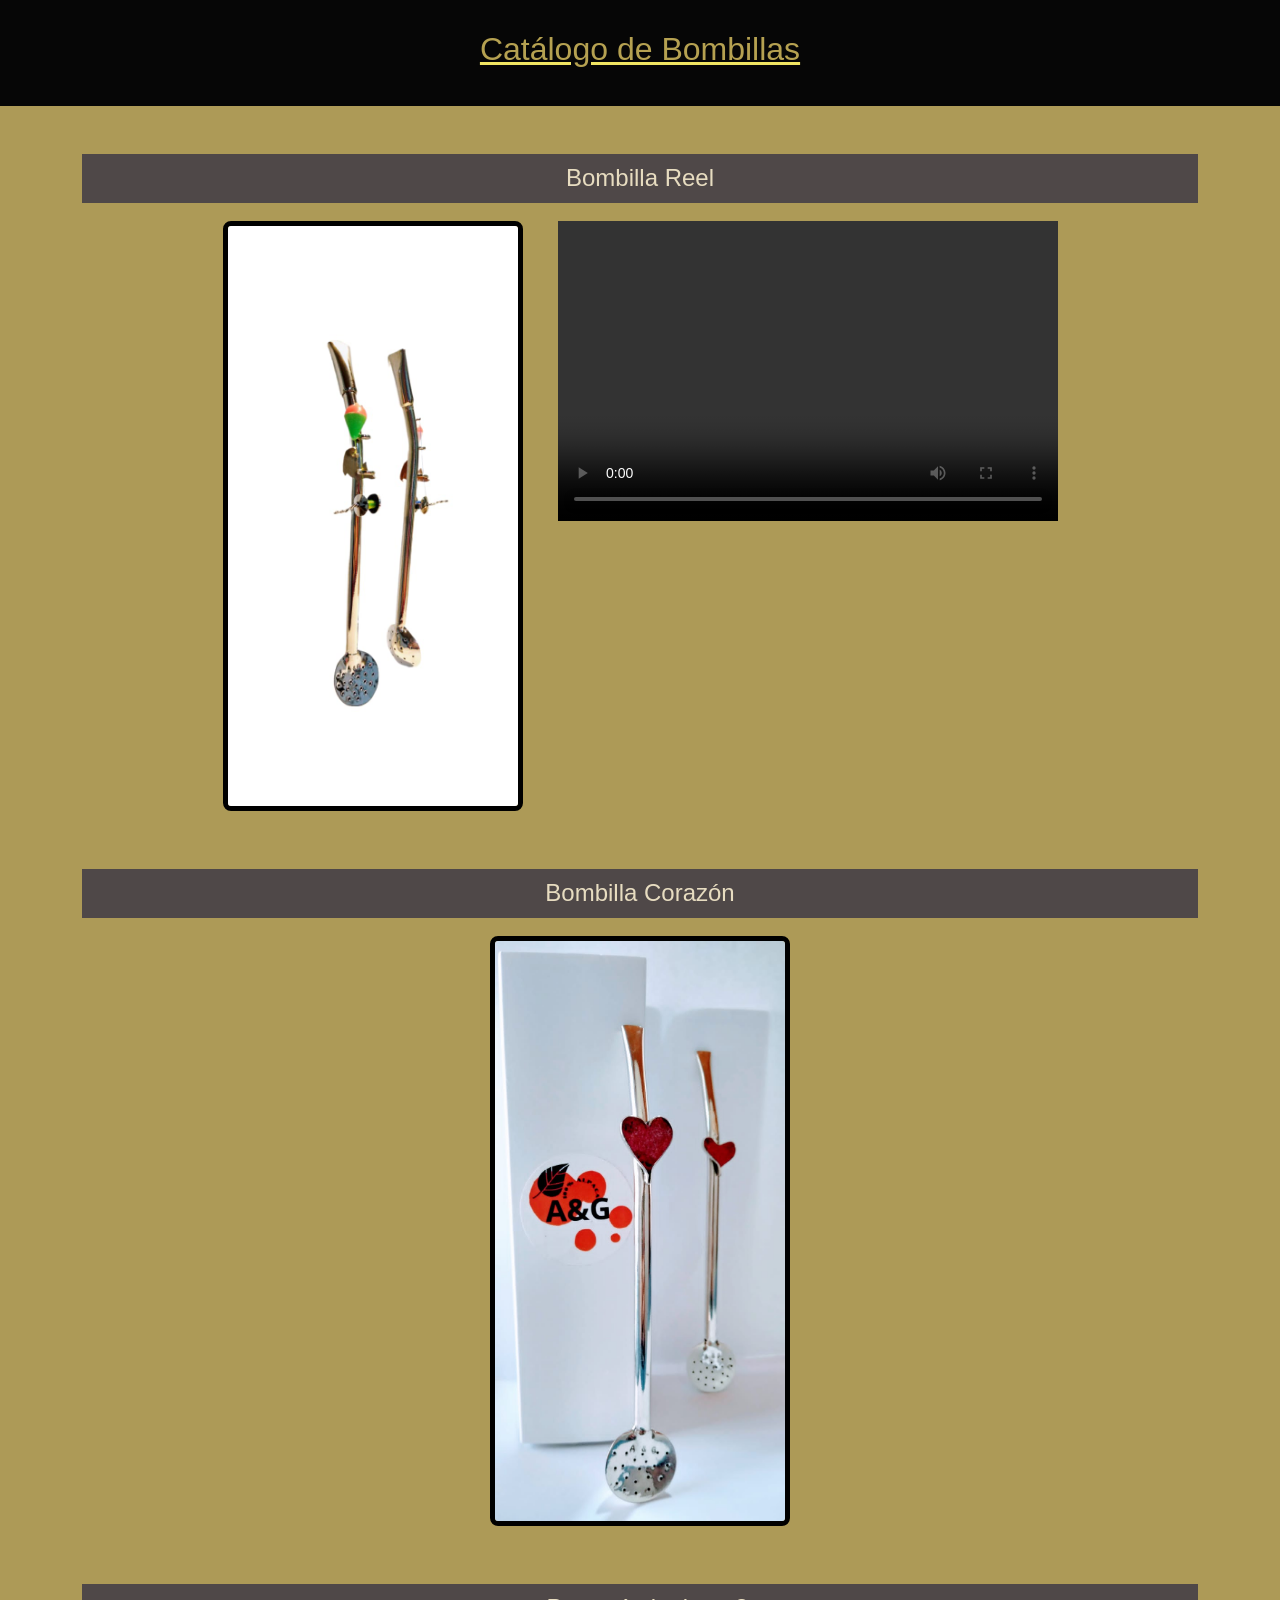
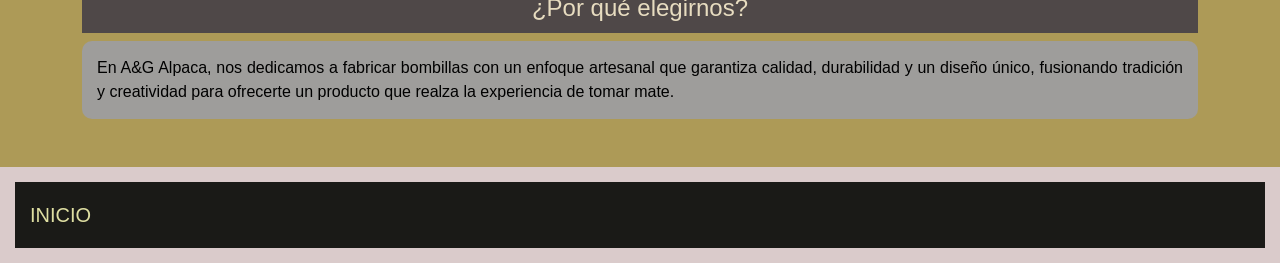
==== catalogo.html @ c358a4c0 "actualizar mi pagina de bombillas" ====
<!DOCTYPE html>
<html lang="es">
<head>
    <meta charset="UTF-8">
    <meta name="viewport" content="width=device-width, initial-scale=1.0">
    <title>Catalogo</title>
    <link href="https://cdn.jsdelivr.net/npm/bootstrap@5.3.3/dist/css/bootstrap.min.css" rel="stylesheet" integrity="sha384-QWTKZyjpPEjISv5WaRU9OFeRpok6YctnYmDr5pNlyT2bRjXh0JMhjY6hW+ALEwIH" crossorigin="anonymous">
    <link rel="stylesheet" href="style.css">
</head>

<body>
  
    <header>
        <h2>Catálogo de Bombillas</h2>
    </header>

  
    <main class="container">
        <section class="my-5">
            <h3>Bombilla Reel</h3>
            <div class="caja1">
                <img class="imagen" src="imagenes y video/bombillareel.jpeg" alt="Bombilla Reel">
                <video class="video" src="imagenes y video/videobombillareel.mp4" controls></video>
            </div>
        </section>

        <section class="my-5">
            <h3>Bombilla Corazón</h3>
            <div class="caja1">
                <img class="imagen" src="imagenes y video/bombillacorazon.jpg" alt="Bombilla Corazón">
            </div>
        </section>

        <article class="my-5">
            <h3>¿Por qué elegirnos?</h3>
            <p>En A&G Alpaca, nos dedicamos a fabricar bombillas con un enfoque artesanal que garantiza calidad, durabilidad y un diseño único, fusionando tradición y creatividad para ofrecerte un producto que realza la experiencia de tomar mate.</p>
        </article>
    </main>

    
    <footer>
        <nav class="navbar navbar-expand-lg navbar-dark">
            <a class="navbar-brand" href="paginaprincipal.html">INICIO</a>
        </nav>
    </footer>

    <script src="https://cdn.jsdelivr.net/npm/bootstrap@5.3.3/dist/js/bootstrap.bundle.min.js" integrity="sha384-YvpcrYf0tY3lHB60NNkmXc5s9fDVZLESaAA55NDzOxhy9GkcIdslK1eN7N6jIeHz" crossorigin="anonymous"></script>
</body>
</html>
---- style.css ----
* {
    margin: 0;
    padding: 0;
    box-sizing: border-box;
}

body {
    font-family: 'Arial', sans-serif;
    background-color: rgb(173, 154, 87);
    margin: 0;
    padding: 0;
}

header {
    background-color: rgb(6, 6, 6);
    color: rgb(116, 113, 83);
    text-align: center;
    padding: 30px;
}

h1, h2, h3 {
    font-family: 'Gill Sans', 'Gill Sans MT', Calibri, 'Trebuchet MS', sans-serif;
    color: rgb(181, 161, 81);
}

h1 {
    font-size: 3rem;
}

h2 {
    font-size: 2rem;
    text-decoration: underline;
    text-decoration-color: rgb(240, 228, 98);
}

h3 {
    font-size: 1.5rem;
    background-color: rgb(79, 72, 72);
    color: rgb(231, 220, 192);
    text-align: center;
    padding: 10px;
}

p {
    background-color: rgb(158, 157, 155);
    color: black;
    text-align: justify;
    padding: 15px;
    border-radius: 10px;
}

.imagen {
    width: 100%;
    max-width: 300px;
    border: 5px solid black;
    margin: 10px;
    border-radius: 8px;
}

.video {
    width: 100%;
    max-width: 500px;
    height: 300px;
    margin: 10px;
}

footer {
    background-color: #dacbcb;
    color: white;
    text-align: center;
    padding: 15px;
}

.navbar {
    background-color: #1a1a17;
}

.navbar a {
    color: rgb(223, 223, 162);
    text-decoration: none;
    padding: 10px 15px;
}

.navbar a:hover {
    background-color: #252421;
}

.container {
    width: 90%;
    margin: 0 auto;
}

.caja1 {
    display: flex;
    justify-content: center;
    flex-wrap: wrap;
    gap: 15px;
}

.grid-container {
    display: grid;
    grid-template-columns: repeat(auto-fit, minmax(250px, 1fr));
    gap: 20px;
}
@media (max-width: 768px) {
    header h2 {
        font-size: 1.5rem;
    }
    p {
        font-size: 0.9rem;
    }

    form {
        padding: 15px;
    }

    .form-label, .form-control {
        font-size: 0.9rem;
    }

    button {
        padding: 8px 15px;
    }

    .btn {
        padding: 7px 14px;
    }
}

@media (max-width: 480px) {
    header h2 {
        font-size: 1.2rem;
    }
    p {
        font-size: 0.8rem;
    }

    button {
        padding: 6px 12px;
    }

    .btn {
        padding: 6px 12px;
    }

    .form-control {
        padding: 8px;
    }
}
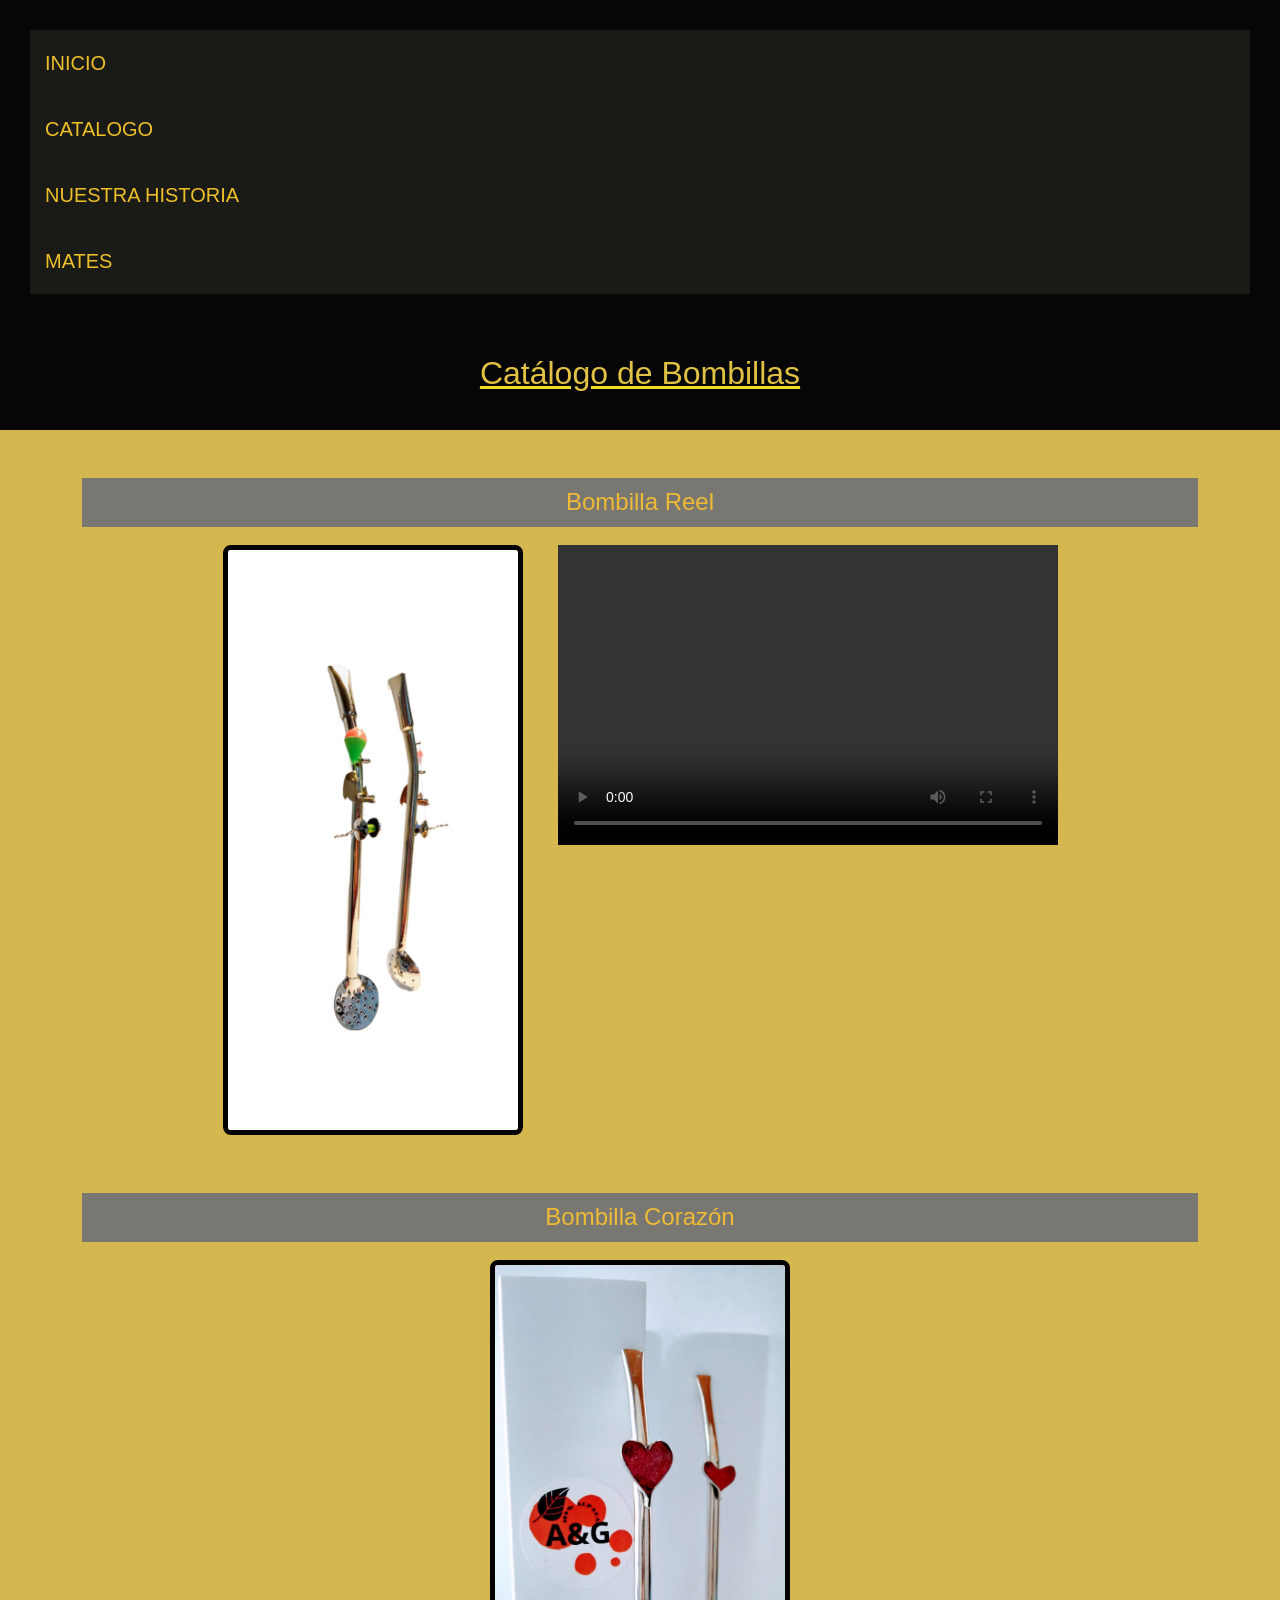
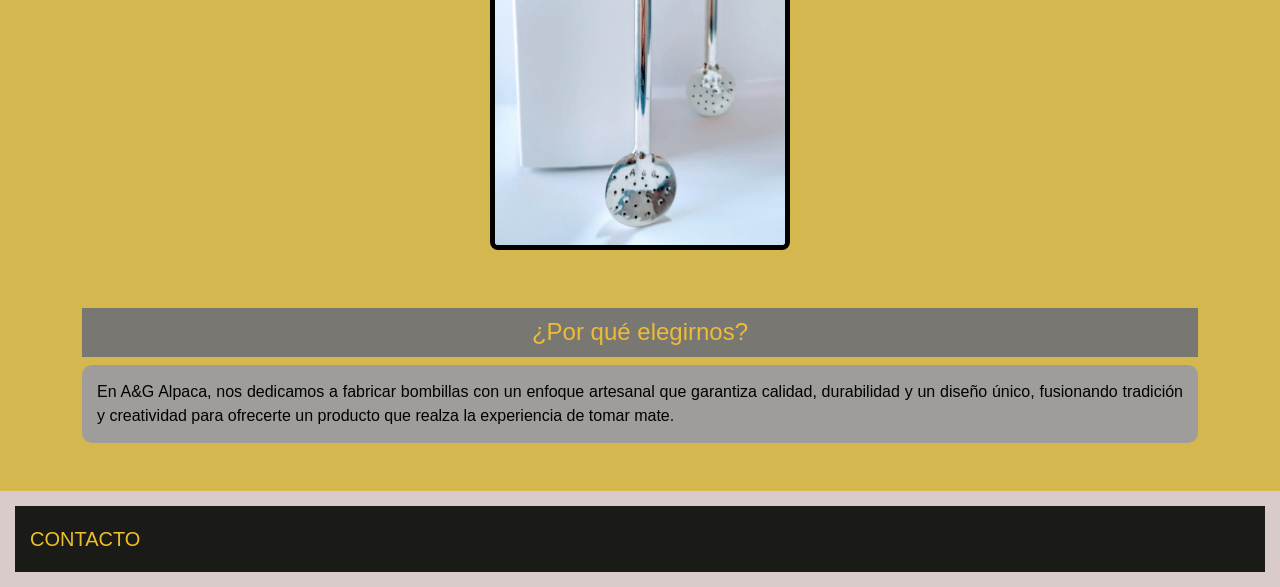
==== commit fa4806bc: "modificando estilos" ====
--- a/catalogo.html
+++ b/catalogo.html
@@ -9,6 +9,23 @@
 </head>
 
 <body>
+    <header>
+        <nav class="navbar navbar-expand-lg navbar-dark">
+            <a class="navbar-brand" href="index.html">INICIO</a>
+        </nav>
+        <nav class="navbar navbar-expand-lg navbar-dark">
+          <a class="navbar-brand" href="catalogo.html">CATALOGO</a>
+      </nav>
+
+      <nav class="navbar navbar-expand-lg navbar-dark">
+        <a class="navbar-brand" href="historia.html">NUESTRA HISTORIA</a>
+      </nav>
+
+      <nav class="navbar navbar-expand-lg navbar-dark">
+        <a class="navbar-brand" href="mates.html">MATES</a>
+        </nav>
+    </nav>
+    </header>
   
     <header>
         <h2>Catálogo de Bombillas</h2>
@@ -40,8 +57,9 @@
     
     <footer>
         <nav class="navbar navbar-expand-lg navbar-dark">
-            <a class="navbar-brand" href="paginaprincipal.html">INICIO</a>
+            <a class="navbar-brand" href="contacto.html">CONTACTO</a>
         </nav>
+       
     </footer>
 
     <script src="https://cdn.jsdelivr.net/npm/bootstrap@5.3.3/dist/js/bootstrap.bundle.min.js" integrity="sha384-YvpcrYf0tY3lHB60NNkmXc5s9fDVZLESaAA55NDzOxhy9GkcIdslK1eN7N6jIeHz" crossorigin="anonymous"></script>
--- a/style.css
+++ b/style.css
@@ -1,150 +1,148 @@
-
 * {
-    margin: 0;
-    padding: 0;
-    box-sizing: border-box;
+  margin: 0;
+  padding: 0;
+  box-sizing: border-box;
 }
 
 body {
-    font-family: 'Arial', sans-serif;
-    background-color: rgb(173, 154, 87);
-    margin: 0;
-    padding: 0;
+  font-family: "Arial", sans-serif;
+  background-color: rgb(212, 183, 79);
 }
 
-header {
-    background-color: rgb(6, 6, 6);
-    color: rgb(116, 113, 83);
-    text-align: center;
-    padding: 30px;
+header  {
+  background-color: rgb(6, 6, 6);
+  color: rgb(238, 214, 32);
+  text-align: center;
+  padding: 30px;
+}
+header h2 {
+  font-size: 2rem;
+  text-decoration: underline;
+  text-decoration-color: rgb(238, 221, 37);
 }
 
 h1, h2, h3 {
-    font-family: 'Gill Sans', 'Gill Sans MT', Calibri, 'Trebuchet MS', sans-serif;
-    color: rgb(181, 161, 81);
+  font-family: "Gill Sans", "Gill Sans MT", Calibri, "Trebuchet MS", sans-serif;
+  color: rgb(224, 193, 68);
+  animation: fadeIn 1s ease-in-out;
 }
 
 h1 {
-    font-size: 3rem;
-}
-
-h2 {
-    font-size: 2rem;
-    text-decoration: underline;
-    text-decoration-color: rgb(240, 228, 98);
+  font-size: 3rem;
 }
 
 h3 {
-    font-size: 1.5rem;
-    background-color: rgb(79, 72, 72);
-    color: rgb(231, 220, 192);
-    text-align: center;
-    padding: 10px;
+  font-size: 1.5rem;
+  background-color: rgb(120, 119, 113);
+  color: rgb(239, 187, 55);
+  text-align: center;
+  padding: 10px;
 }
 
 p {
-    background-color: rgb(158, 157, 155);
-    color: black;
-    text-align: justify;
-    padding: 15px;
-    border-radius: 10px;
+  background-color: rgb(158, 157, 155);
+  color: black;
+  text-align: justify;
+  padding: 15px;
+  border-radius: 10px;
 }
 
 .imagen {
-    width: 100%;
-    max-width: 300px;
-    border: 5px solid black;
-    margin: 10px;
-    border-radius: 8px;
+  width: 100%;
+  max-width: 300px;
+  border: 5px solid black;
+  margin: 10px;
+  border-radius: 8px;
+  animation: zoomIn 1s ease-in-out;
+}
+.imagen:hover {
+  transform: scale(1.1);
+  transition: transform 0.3s ease-in-out;
 }
 
 .video {
-    width: 100%;
-    max-width: 500px;
-    height: 300px;
-    margin: 10px;
+  width: 100%;
+  max-width: 500px;
+  height: 300px;
+  margin: 10px;
 }
 
 footer {
-    background-color: #dacbcb;
-    color: white;
-    text-align: center;
-    padding: 15px;
+  background-color: #dacbcb;
+  color: rgb(27, 25, 25);
+  text-align: center;
+  padding: 15px;
 }
 
 .navbar {
-    background-color: #1a1a17;
+  background-color: #1a1a17;
 }
-
 .navbar a {
-    color: rgb(223, 223, 162);
-    text-decoration: none;
-    padding: 10px 15px;
+  color: rgb(237, 191, 40);
+  text-decoration: none;
+  padding: 10px 15px;
 }
-
 .navbar a:hover {
-    background-color: #252421;
+  background-color: #ebc030;
 }
 
 .container {
-    width: 90%;
-    margin: 0 auto;
+  width: 90%;
+  margin: 0 auto;
 }
 
 .caja1 {
-    display: flex;
-    justify-content: center;
-    flex-wrap: wrap;
-    gap: 15px;
+  display: flex;
+  justify-content: center;
+  flex-wrap: wrap;
+  gap: 15px;
 }
 
 .grid-container {
-    display: grid;
-    grid-template-columns: repeat(auto-fit, minmax(250px, 1fr));
-    gap: 20px;
+  display: grid;
+  grid-template-columns: repeat(auto-fit, minmax(250px, 1fr));
+  gap: 20px;
+}
+
+@keyframes fadeIn {
+  0% {
+    opacity: 0;
+    transform: translateY(-20px);
+  }
+  50% {
+    opacity: 0.5;
+  }
+  100% {
+    opacity: 1;
+    transform: translateY(0);
+  }
+}
+@keyframes zoomIn {
+  from {
+    opacity: 0;
+    transform: scale(0.8);
+  }
+  to {
+    opacity: 1;
+    transform: scale(1);
+  }
 }
 @media (max-width: 768px) {
-    header h2 {
-        font-size: 1.5rem;
-    }
-    p {
-        font-size: 0.9rem;
-    }
-
-    form {
-        padding: 15px;
-    }
-
-    .form-label, .form-control {
-        font-size: 0.9rem;
-    }
-
-    button {
-        padding: 8px 15px;
-    }
-
-    .btn {
-        padding: 7px 14px;
-    }
+  header h2 {
+    font-size: 1.5rem;
+  }
+  p {
+    font-size: 0.9rem;
+  }
+  form {
+    padding: 15px;
+  }
+  .form-label, .form-control {
+    font-size: 0.9rem;
+  }
+  button, .btn {
+    padding: 8px 15px;
+  }
 }
 
-@media (max-width: 480px) {
-    header h2 {
-        font-size: 1.2rem;
-    }
-    p {
-        font-size: 0.8rem;
-    }
 
-    button {
-        padding: 6px 12px;
-    }
-
-    .btn {
-        padding: 6px 12px;
-    }
-
-    .form-control {
-        padding: 8px;
-    }
-}
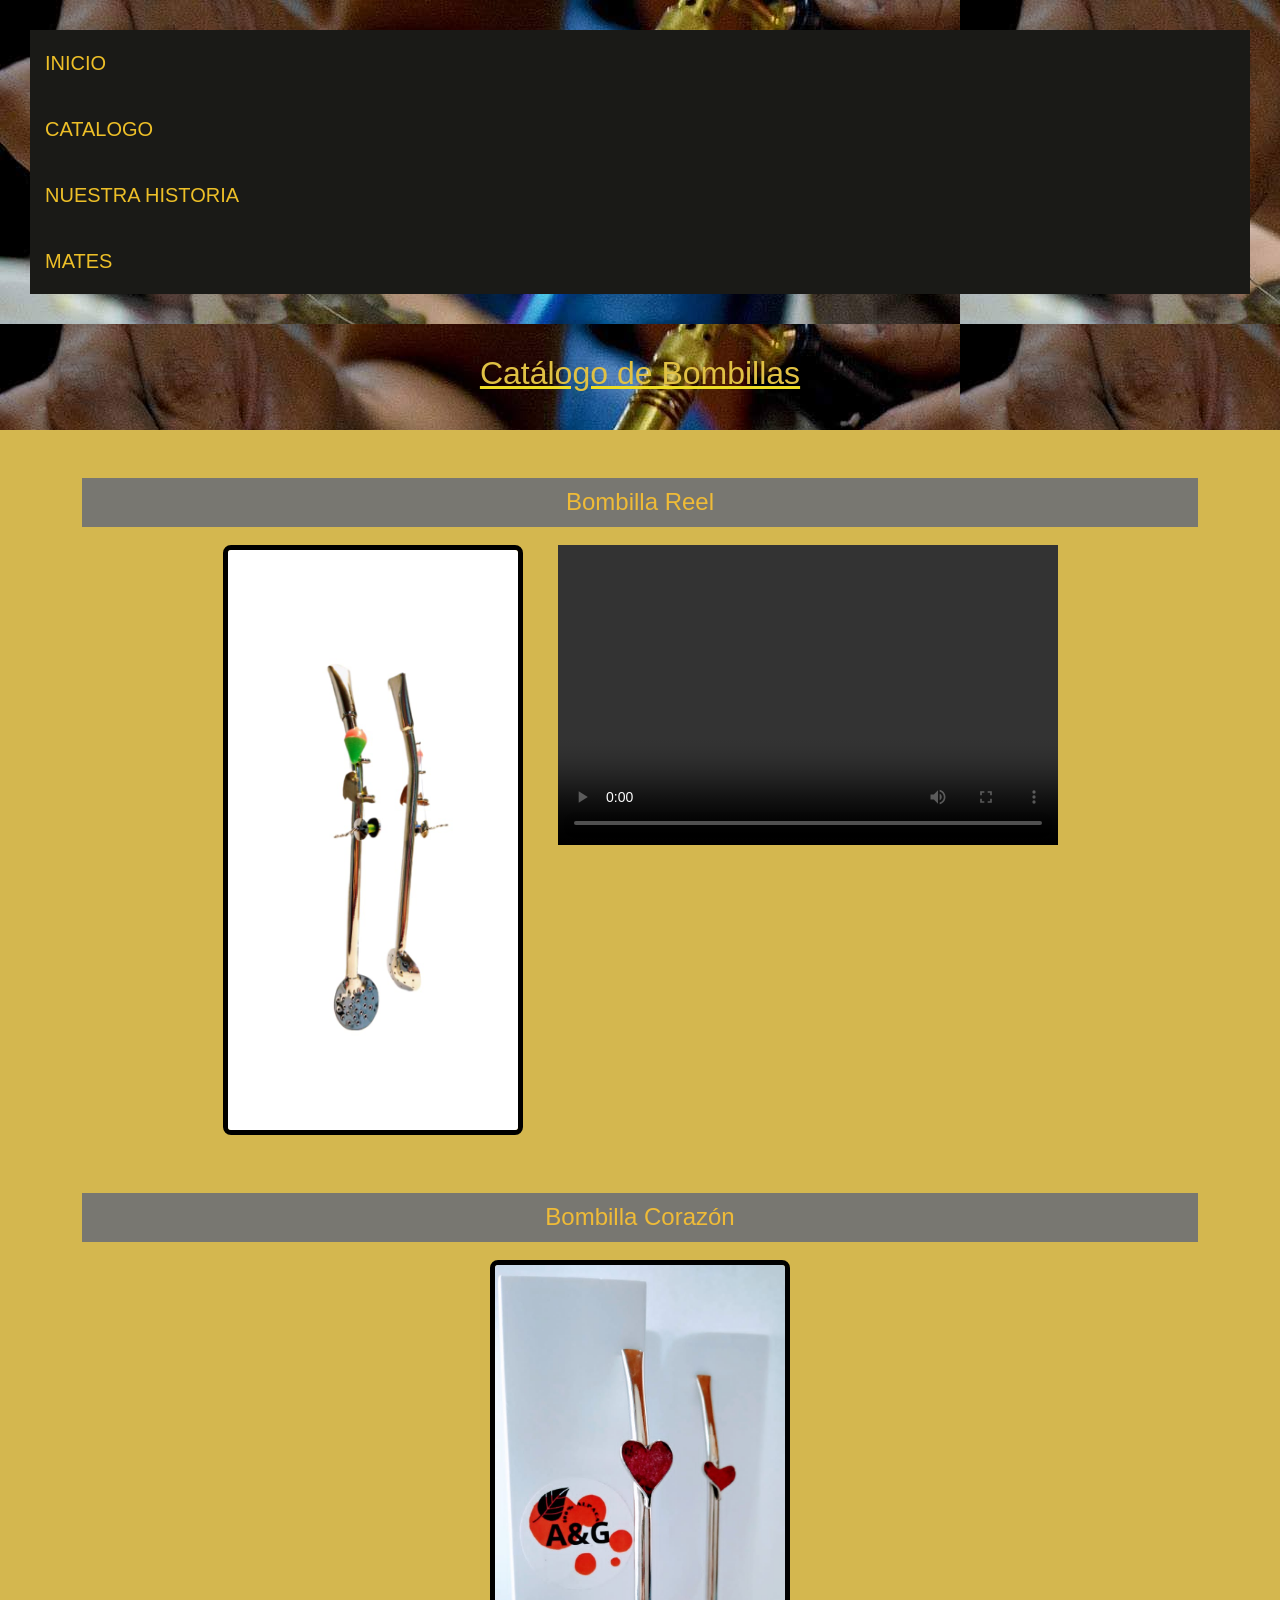
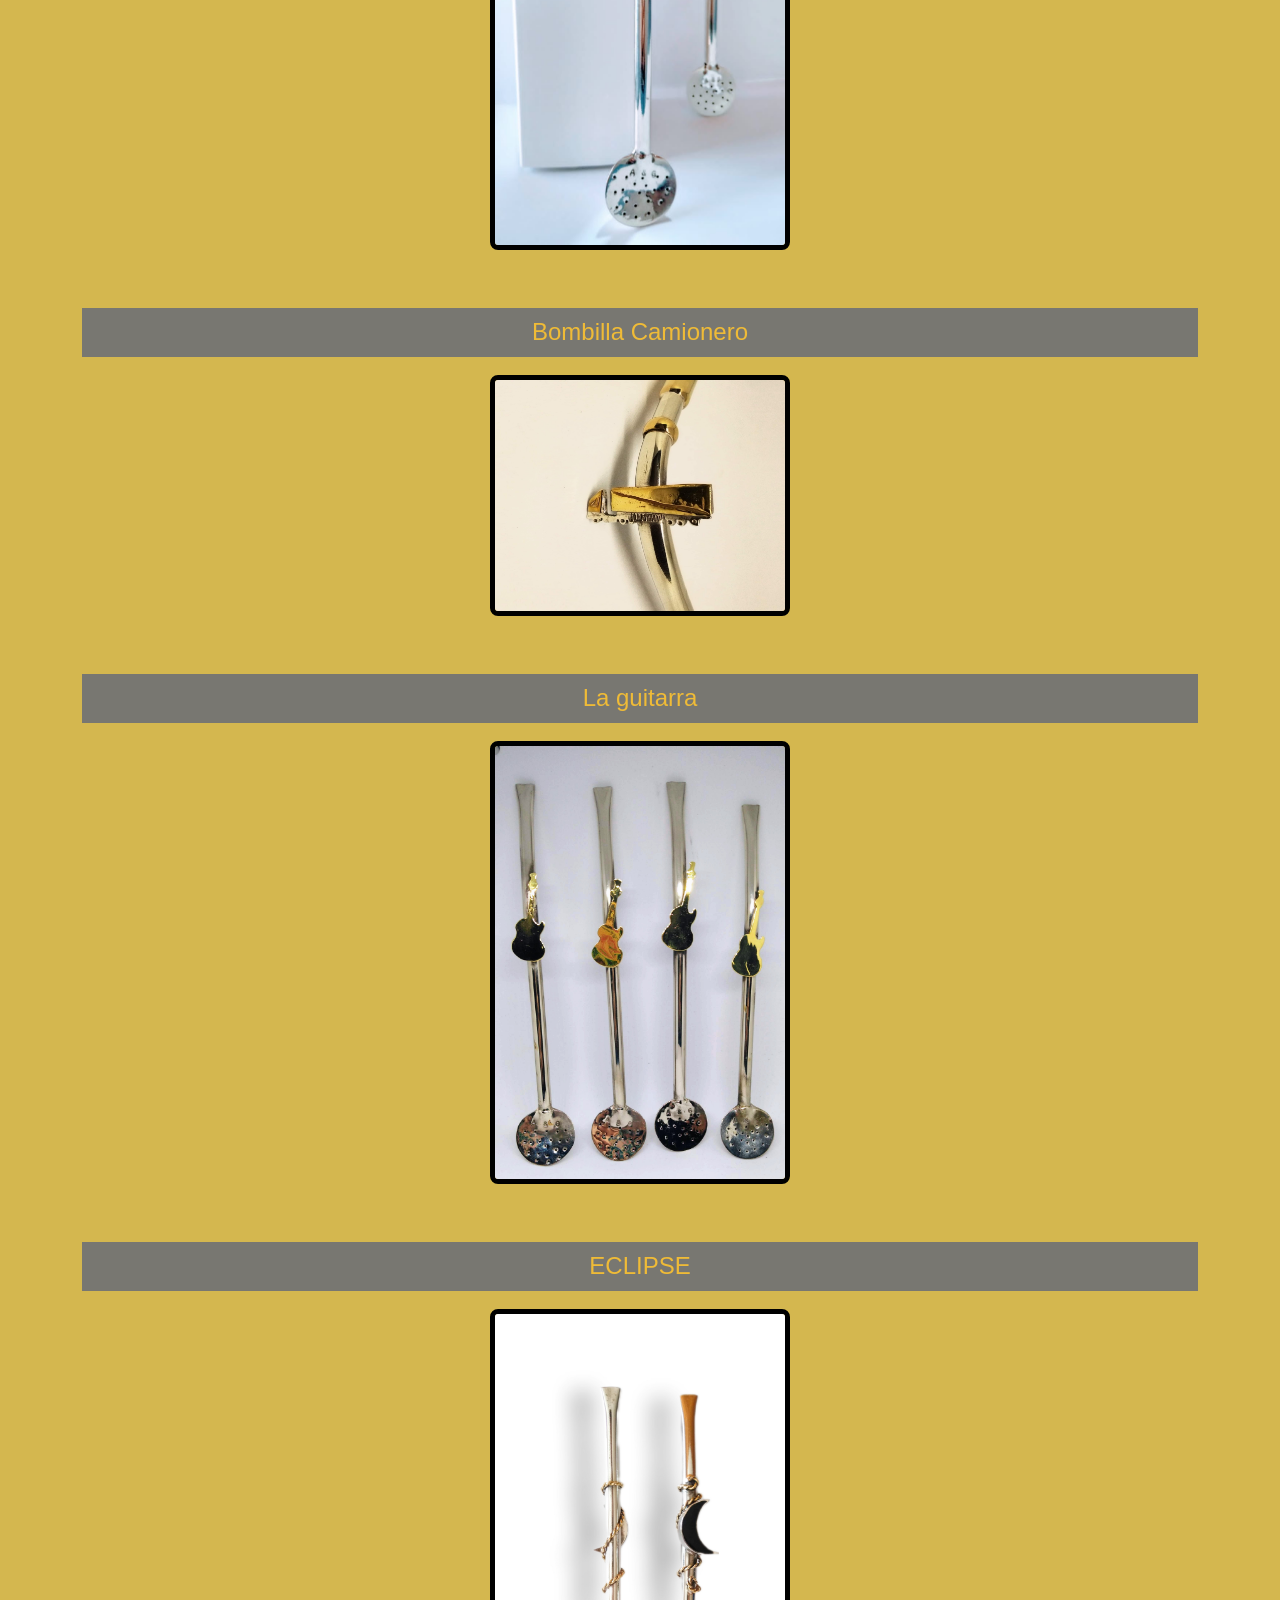
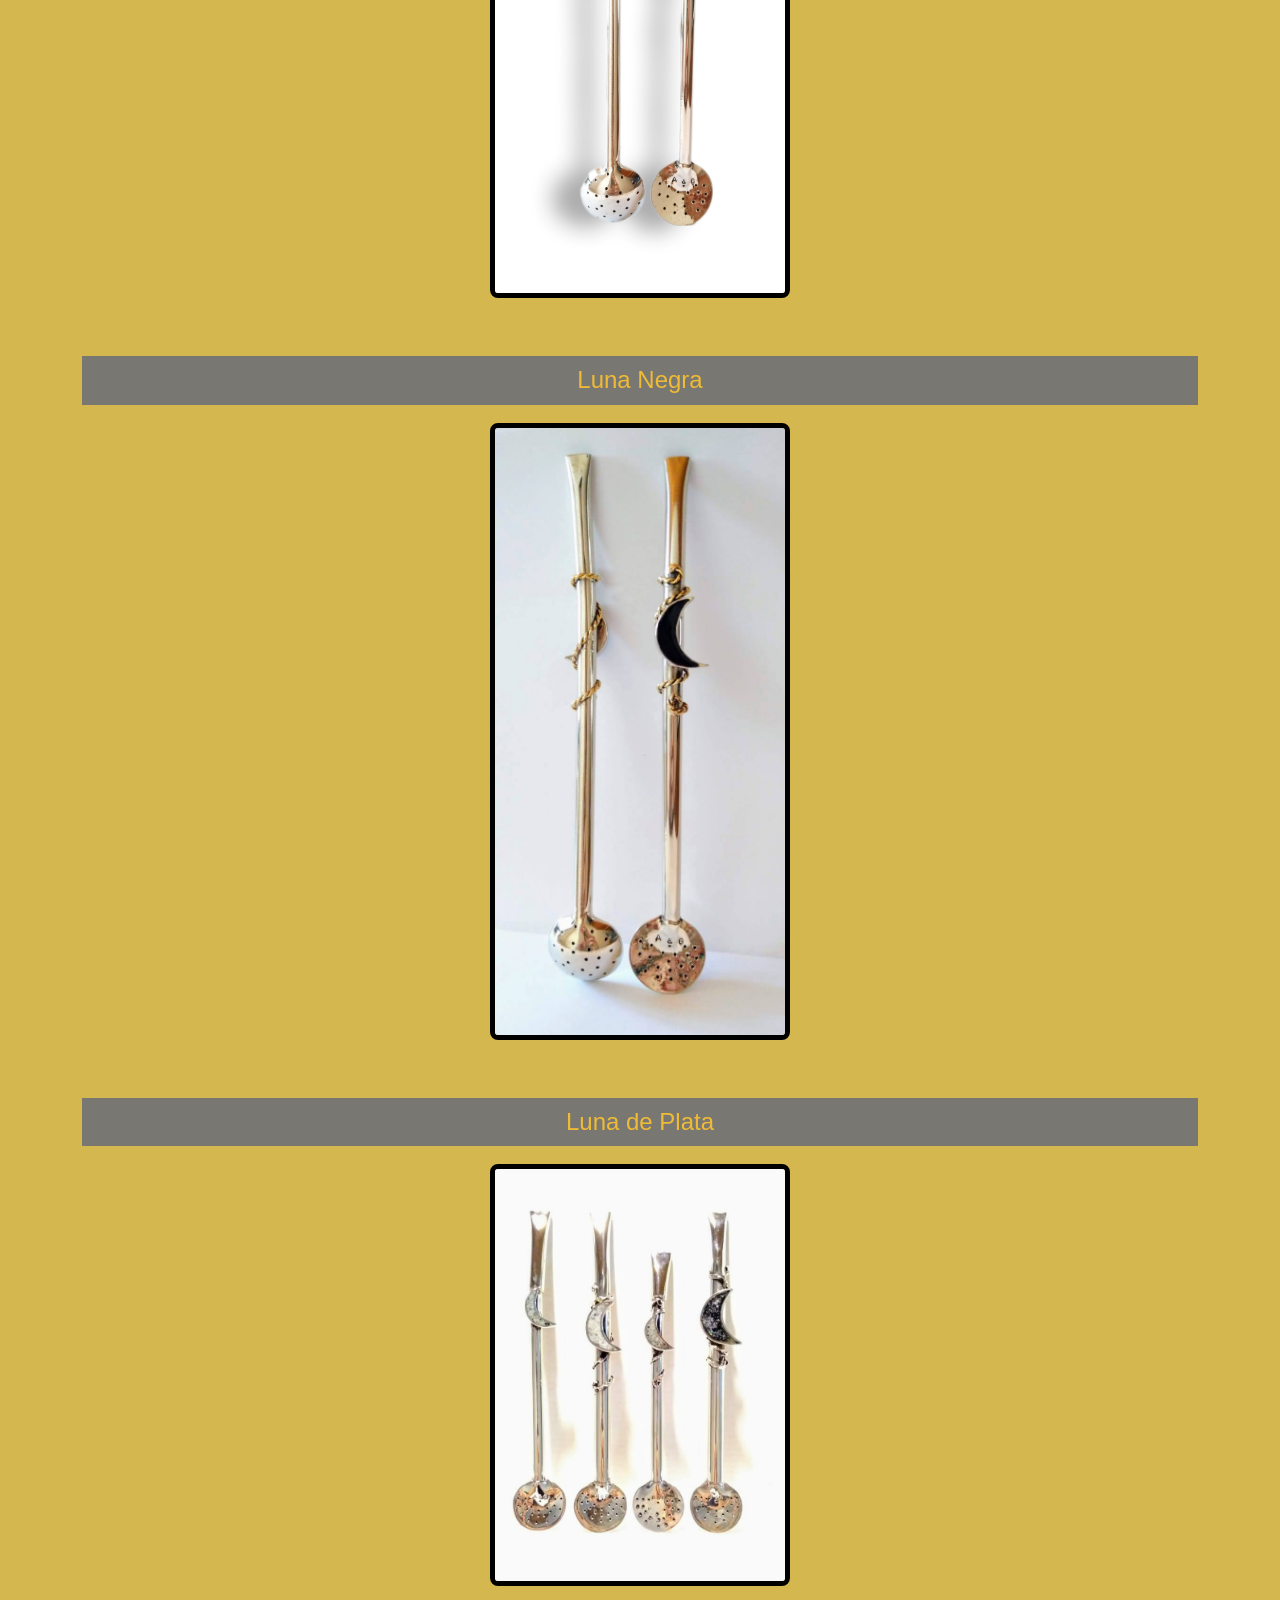
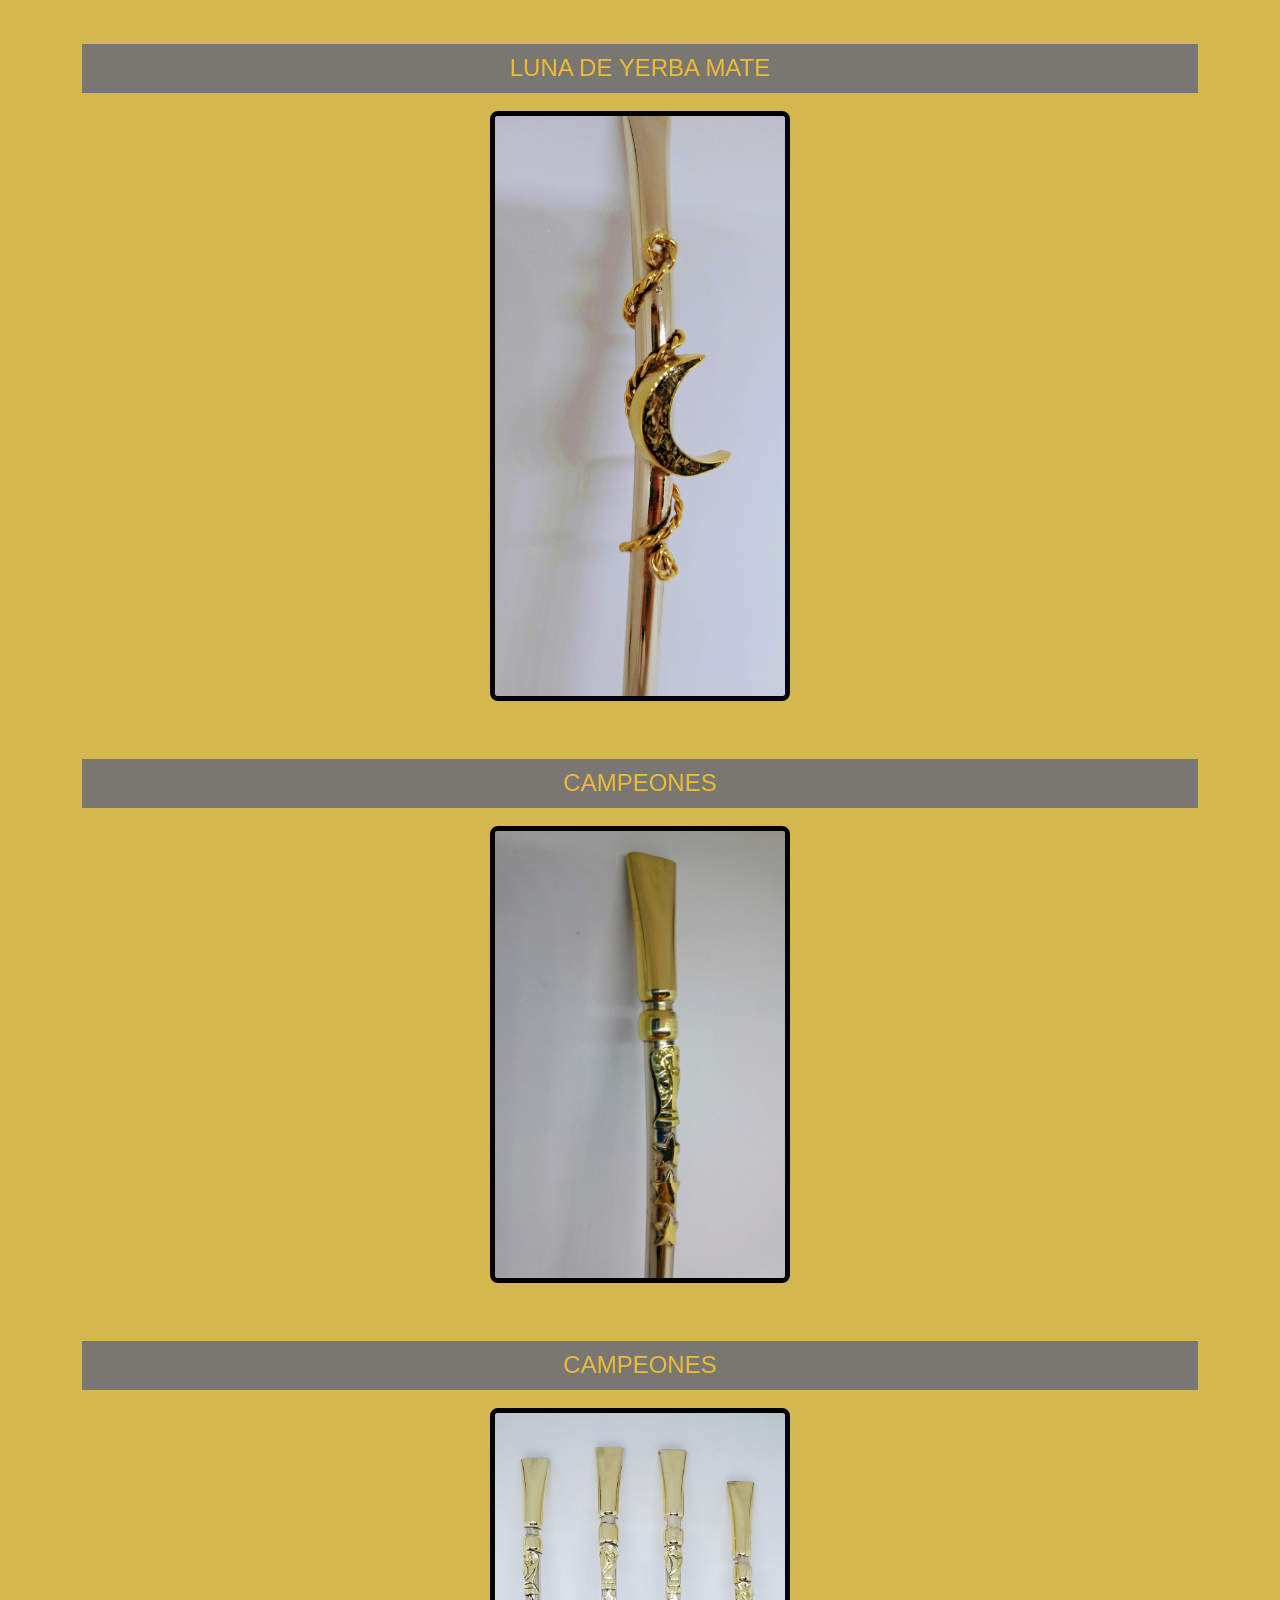
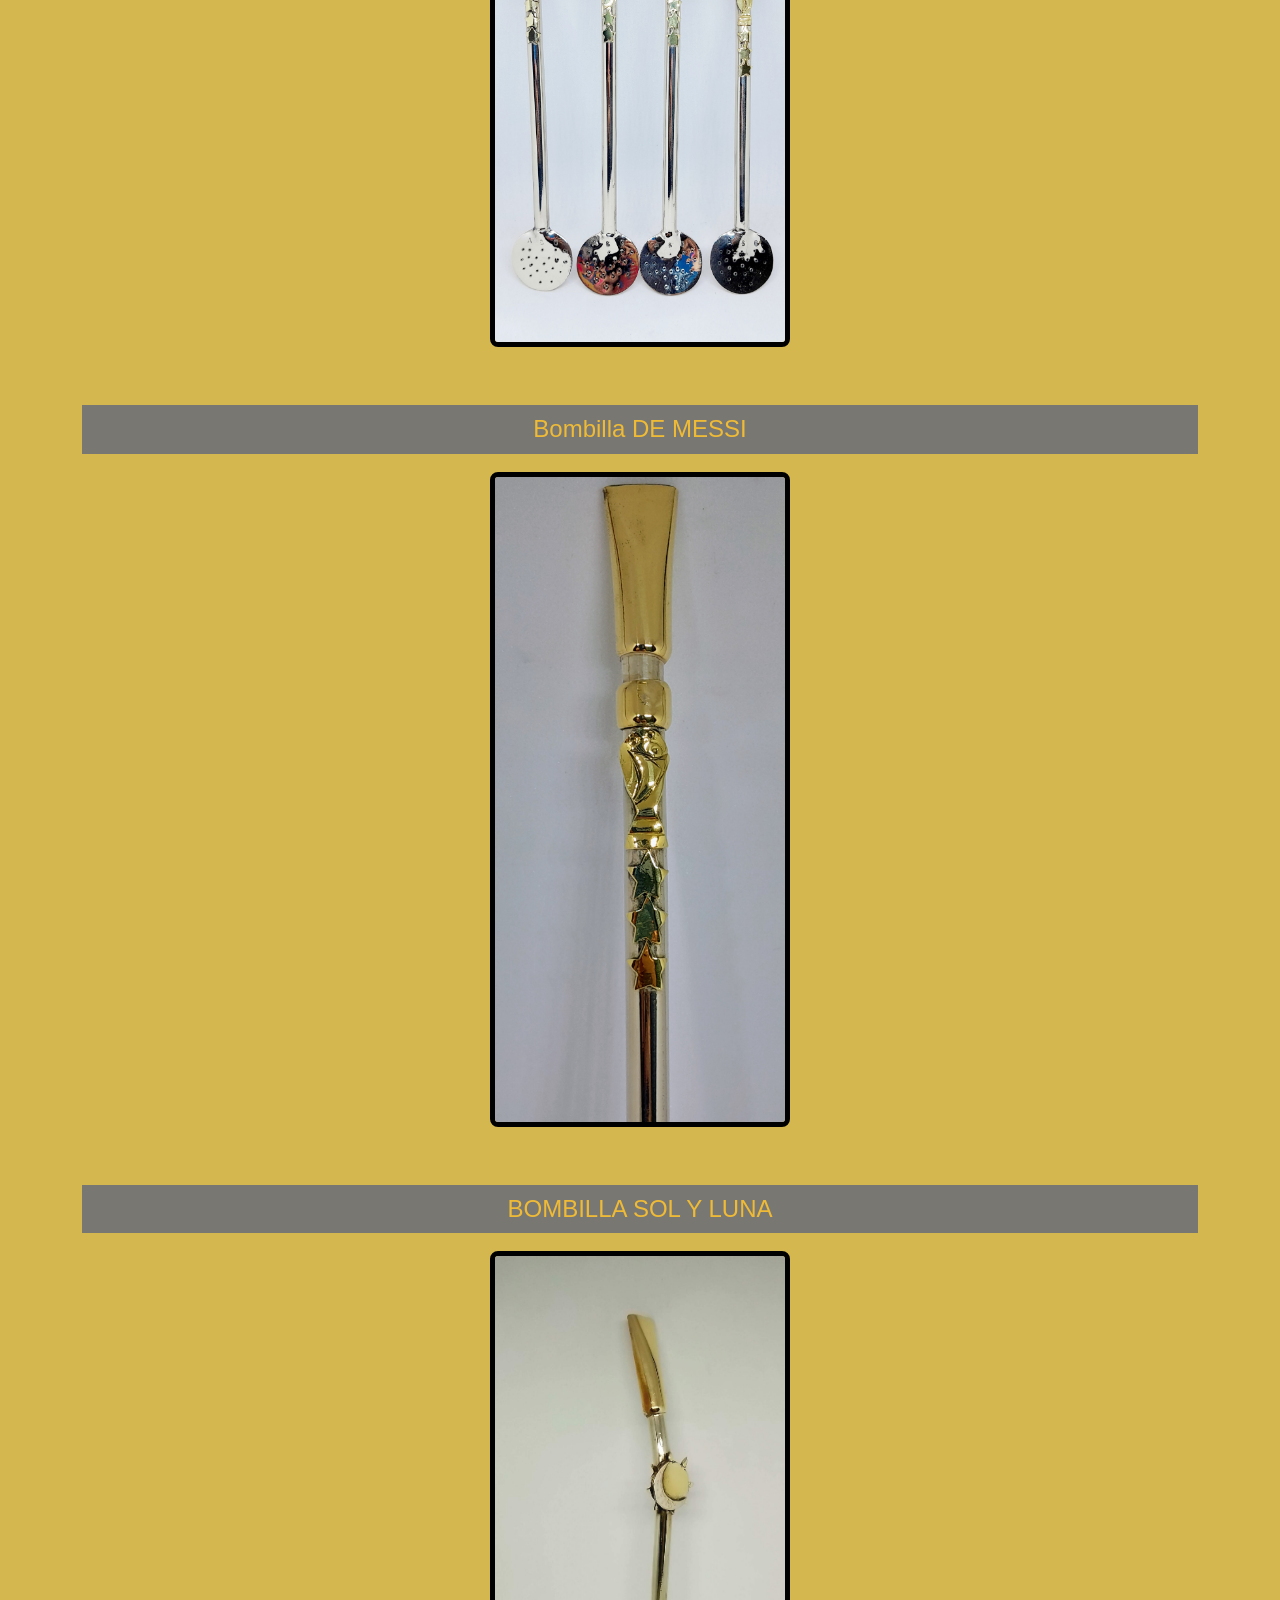
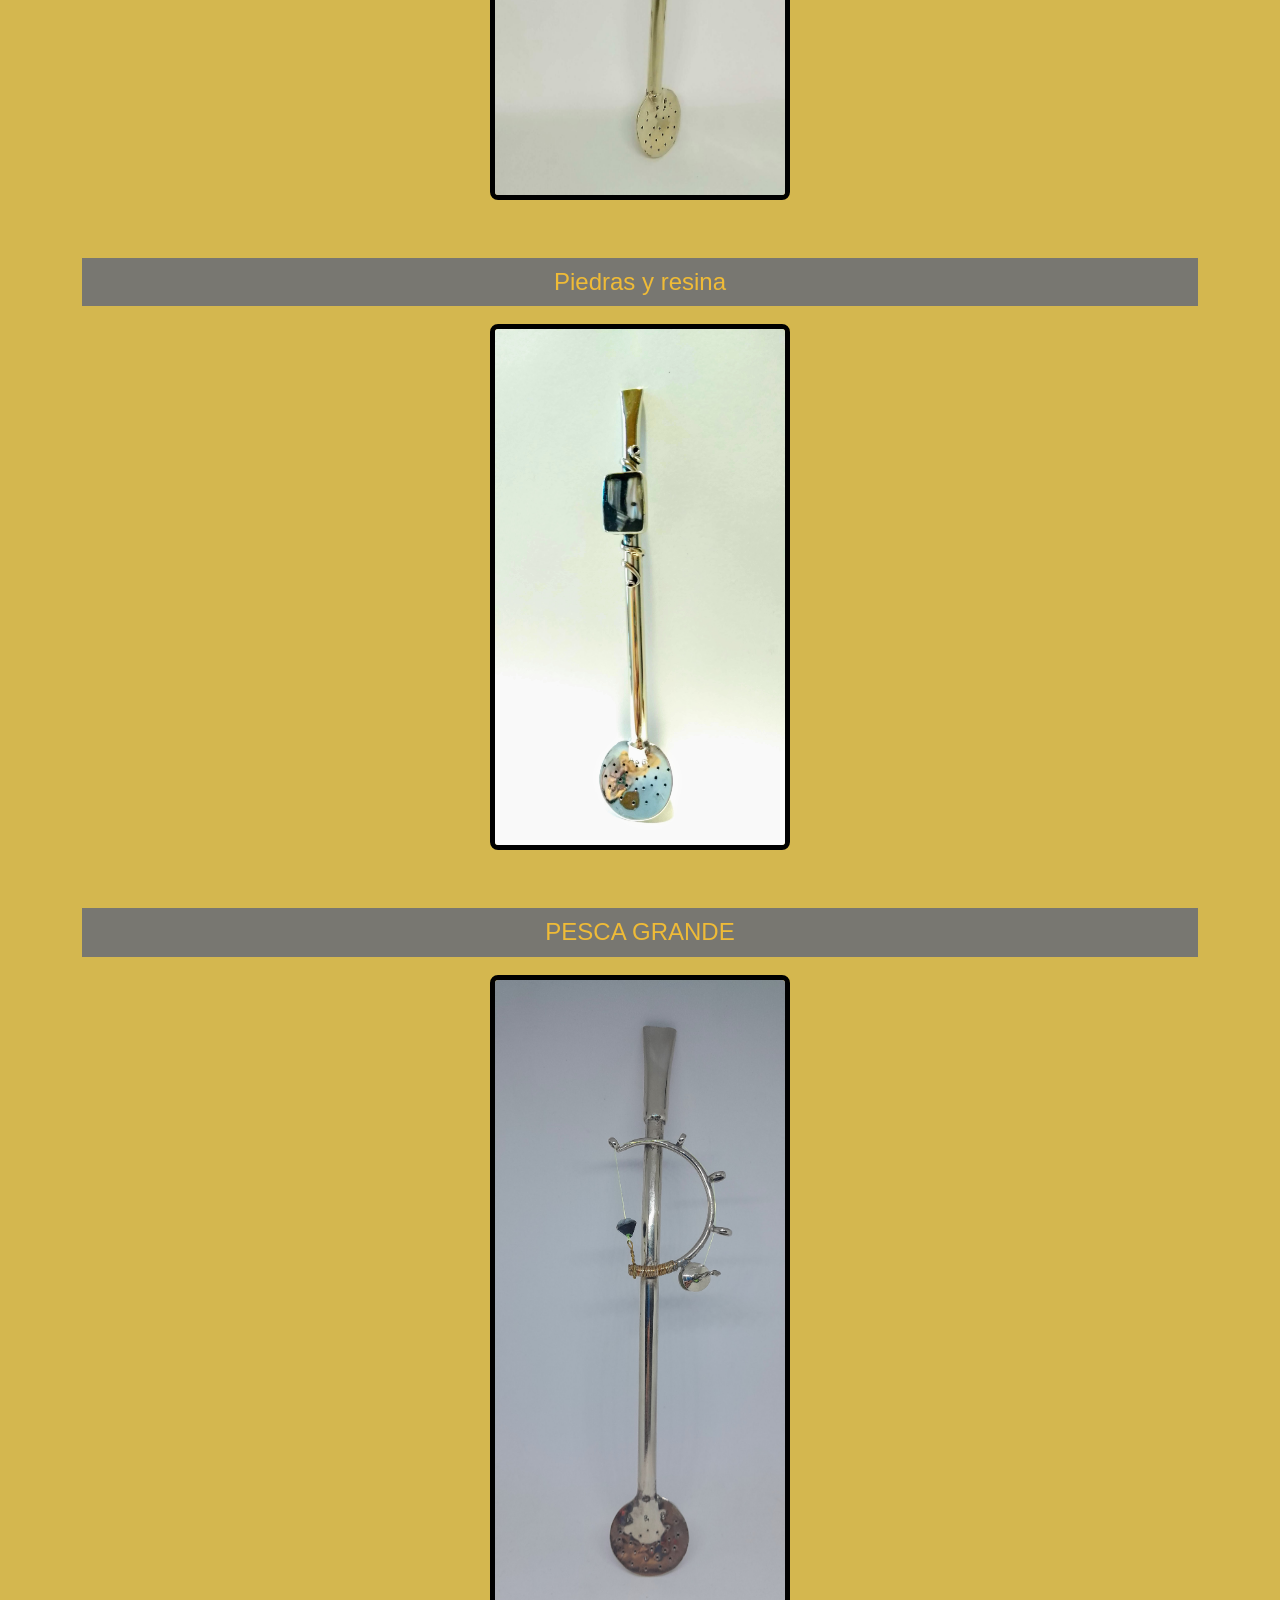
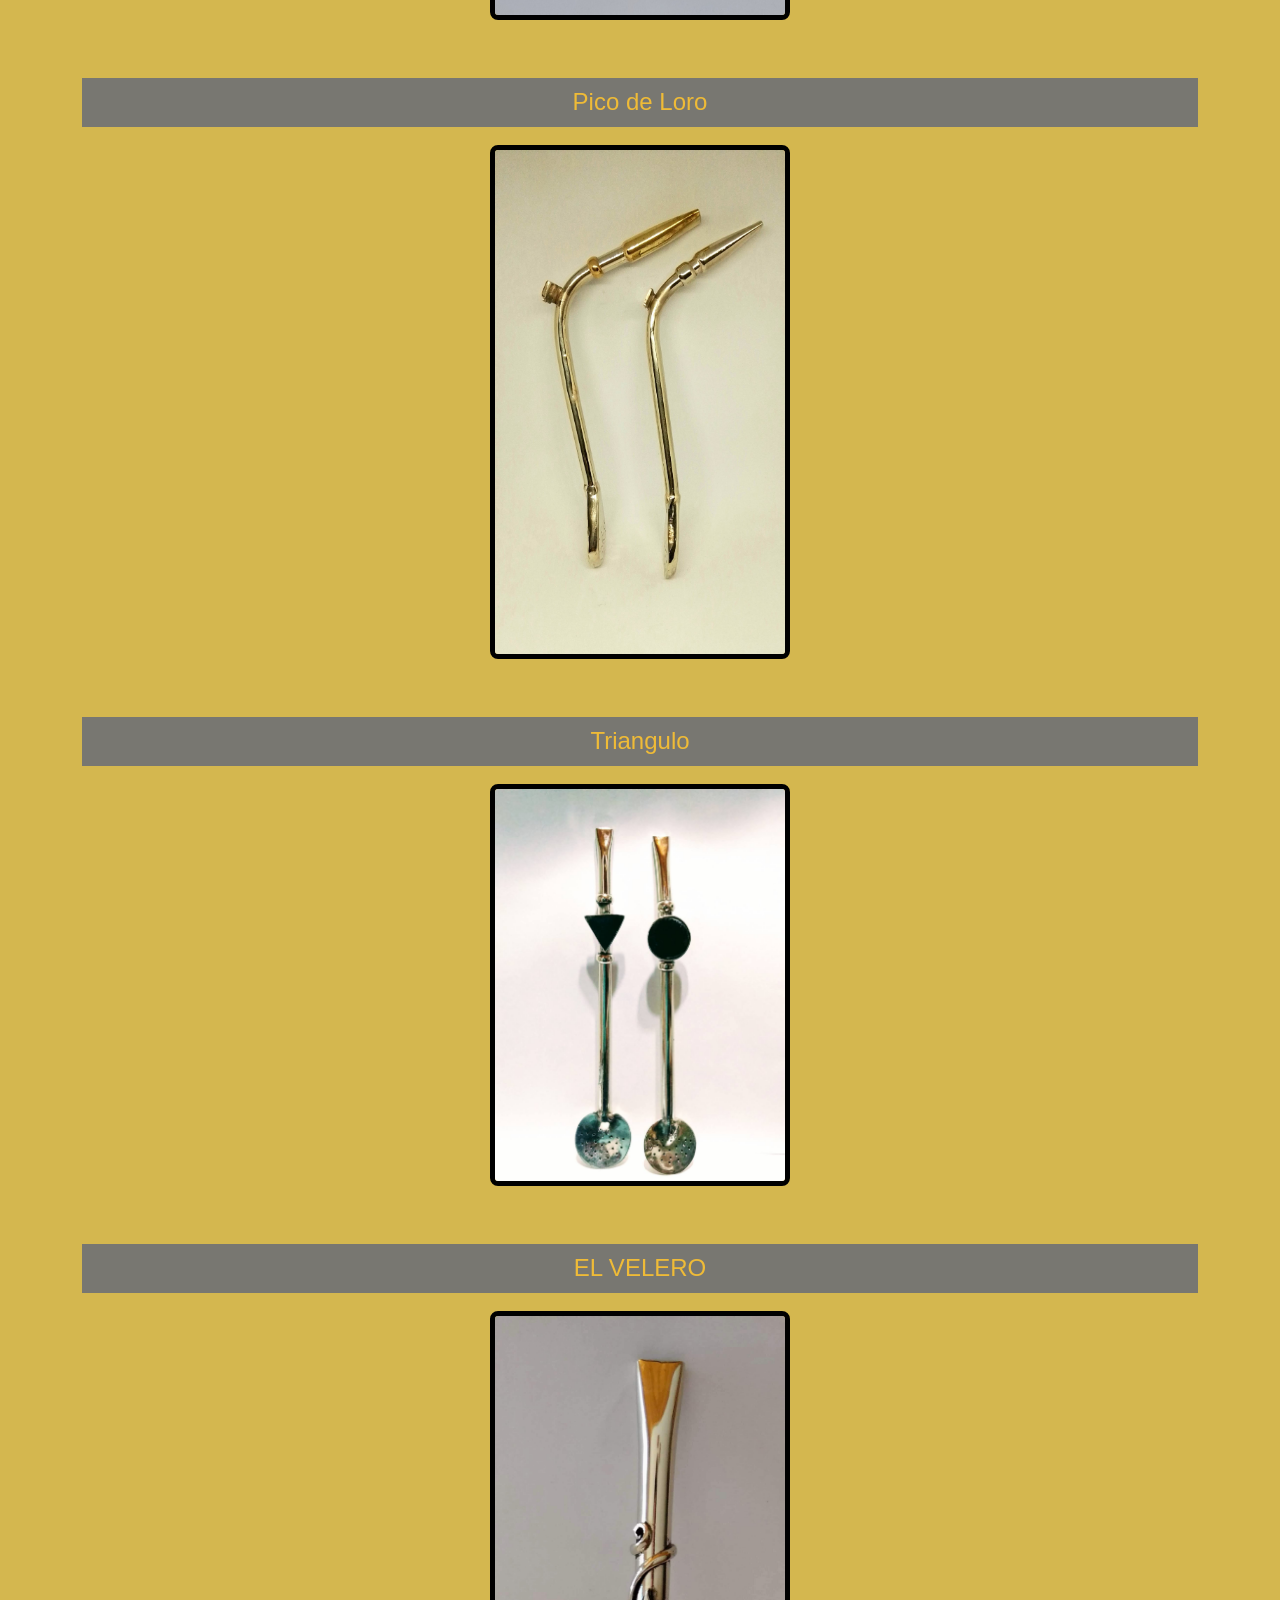
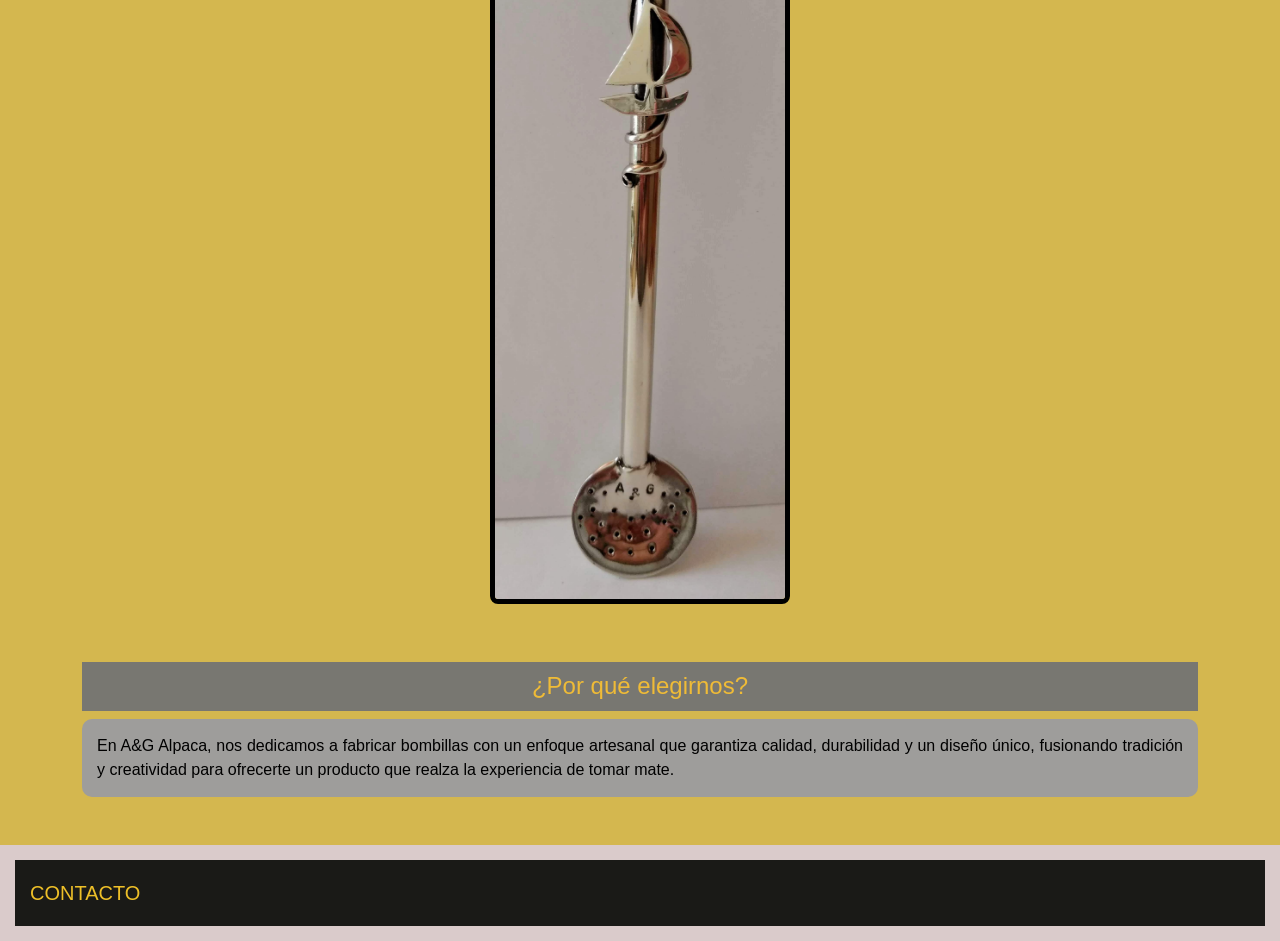
==== commit 636c8167: "actualizando imagenes" ====
--- a/catalogo.html
+++ b/catalogo.html
@@ -33,6 +33,7 @@
 
   
     <main class="container">
+
         <section class="my-5">
             <h3>Bombilla Reel</h3>
             <div class="caja1">
@@ -47,6 +48,98 @@
                 <img class="imagen" src="imagenes y video/bombillacorazon.jpg" alt="Bombilla Corazón">
             </div>
         </section>
+        <section class="my-5">
+            <h3>Bombilla Camionero</h3>
+            <div class="caja1">
+                <img class="imagen" src="imagenes y video/camionero (2).jpg" alt="Camionero">
+            </div>
+        </section>
+        <section class="my-5">
+            <h3>La guitarra</h3>
+            <div class="caja1">
+                <img class="imagen" src="imagenes y video/guitarra.jpg" alt="Guitarra">
+            </div>
+        </section>
+        <section class="my-5">
+            <h3>ECLIPSE</h3>
+            <div class="caja1">
+                <img class="imagen" src="imagenes y video/luna negra.jpg" alt="Luna Negra">
+            </div>
+        </section>
+        <section class="my-5">
+            <h3>Luna Negra</h3>
+            <div class="caja1">
+                <img class="imagen" src="imagenes y video/lunanegra1.jpg" alt="Luna Negra">
+            </div>
+        </section>
+        <section class="my-5">
+            <h3>Luna de Plata</h3>
+            <div class="caja1">
+                <img class="imagen" src="imagenes y video/lunaplata.jpg" alt="Luna Plata">
+            </div>
+        </section>
+        <section class="my-5">
+            <h3>LUNA DE YERBA MATE</h3>
+            <div class="caja1">
+                <img class="imagen" src="imagenes y video/lunayerba.jpg" alt="Luna de yerba">
+            </div>
+        </section>
+        <section class="my-5">
+            <h3>CAMPEONES</h3>
+            <div class="caja1">
+                <img class="imagen" src="imagenes y video/messi.jpg" alt="Campeones">
+            </div>
+        </section>
+        <section class="my-5">
+            <h3>CAMPEONES</h3>
+            <div class="caja1">
+                <img class="imagen" src="imagenes y video/messi2.jpg" alt="COPA CAMPEONES">
+            </div>
+        </section>
+        <section class="my-5">
+            <h3>Bombilla DE MESSI</h3>
+            <div class="caja1">
+                <img class="imagen" src="imagenes y video/messi3.jpg" alt="Bombilla de Messi">
+            </div>
+        </section>
+        <section class="my-5">
+            <h3>BOMBILLA SOL Y LUNA</h3>
+            <div class="caja1">
+                <img class="imagen" src="imagenes y video/sol.jpg" alt="Bombilla Sol y Luna">
+            </div>
+        </section>
+        <section class="my-5">
+            <h3>Piedras y resina</h3>
+            <div class="caja1">
+                <img class="imagen" src="imagenes y video/resina.jpg" alt="Resina">
+            </div>
+        </section>
+        <section class="my-5">
+            <h3>PESCA GRANDE</h3>
+            <div class="caja1">
+                <img class="imagen" src="imagenes y video/pesca.jpg" alt="Pesca">
+            </div>
+        </section>
+        <section class="my-5">
+            <h3>Pico de Loro</h3>
+            <div class="caja1">
+                <img class="imagen" src="imagenes y video/pico de loro.jpg" alt="PicodeLoro">
+            </div>
+        </section>
+
+        <section class="my-5">
+            <h3>Triangulo</h3>
+            <div class="caja1">
+                <img class="imagen" src="imagenes y video/triangulo.jpg" alt="Triangulo">
+            </div>
+        </section>
+        <section class="my-5">
+            <h3>EL VELERO</h3>
+            <div class="caja1">
+                <img class="imagen" src="imagenes y video/velero.jpg" alt="El velero">
+            </div>
+        </section>
+
 
         <article class="my-5">
             <h3>¿Por qué elegirnos?</h3>
--- a/style.css
+++ b/style.css
@@ -14,11 +14,16 @@
   color: rgb(238, 214, 32);
   text-align: center;
   padding: 30px;
+background-image:url('imagenes\ y\ video/soldando.jpg')
+
+
 }
 header h2 {
   font-size: 2rem;
   text-decoration: underline;
   text-decoration-color: rgb(238, 221, 37);
+
+
 }
 
 h1, h2, h3 {
